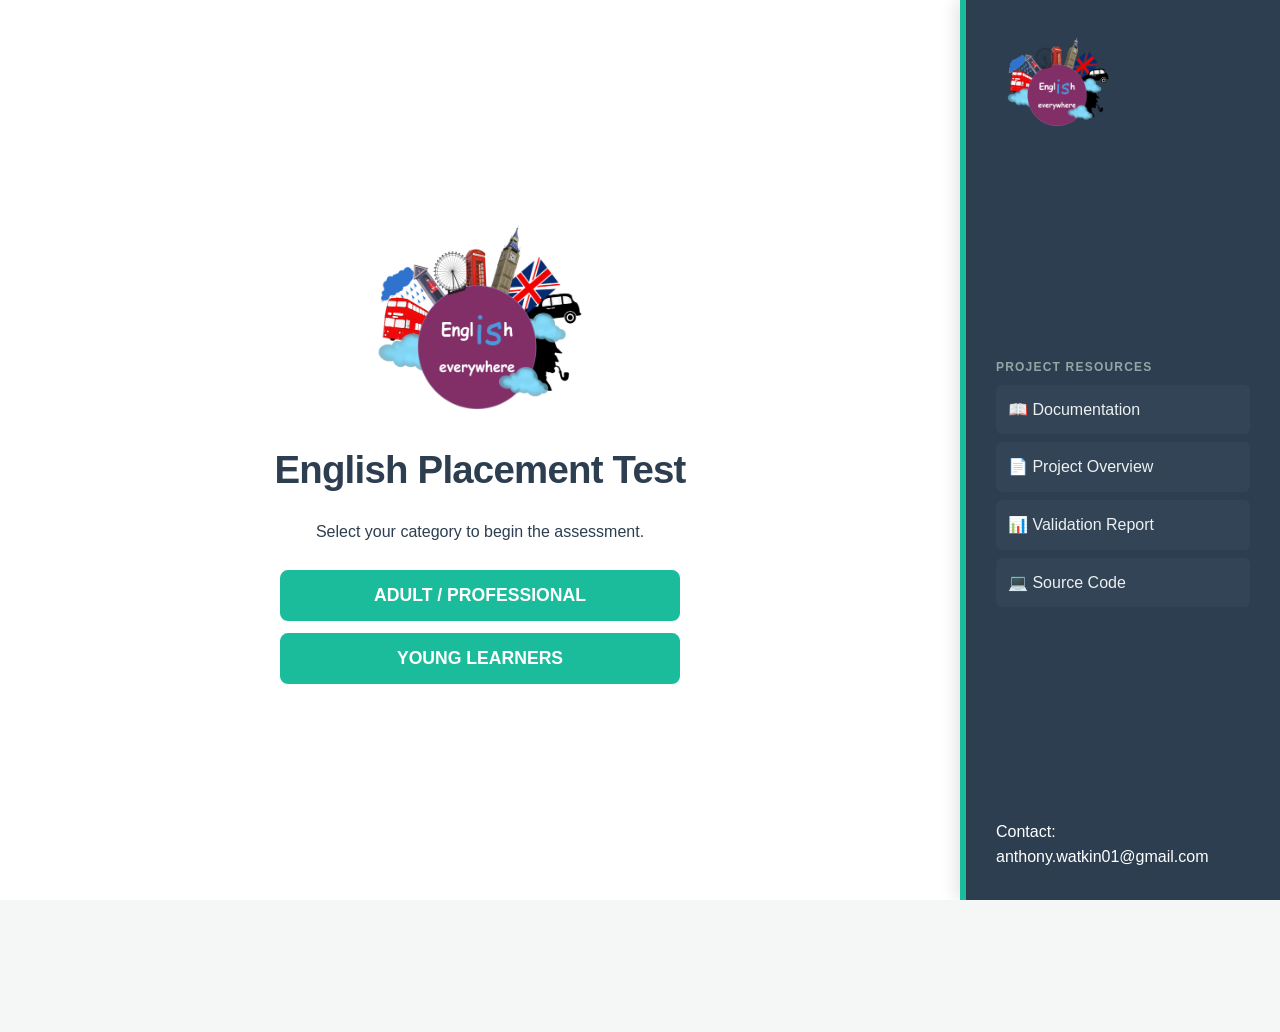
==== index.html @ 707f1727 "first commit" ====
<!DOCTYPE html>
<html lang="en">
<head>
    <meta charset="UTF-8">
    <meta name="viewport" content="width=device-width, initial-scale=1.0">
    <title>CEFR Listening Assessment | V2</title>
    <link rel="icon" type="image/png" href="images/favicon.png">
    <link rel="stylesheet" href="styles.css">
</head>
<body>
    <div class="welcome-layout"> 
        <main class="welcome-main">
            <section id="welcomeScreen" class="screen" style="display: flex !important;">
    <div class="welcome-content">
        <div class="logo-container">
            <img src="images/Logo.png" alt="Logo" class="main-logo">
        </div>
        <h1>English Placement Test</h1>
        <p>Select your category to begin the assessment.</p>
        <div class="selection-buttons">
            <button class="btn version-btn" onclick="selectAudience('adult')">Adult / Professional</button>
            <button class="btn version-btn" onclick="selectAudience('young_people')">Young Learners</button>
        </div>
    </div>
</section>

            <section id="confirmScreen" class="screen">
                <div class="welcome-content">
                    <h1>Confirm Selection</h1>
                    <p id="selectedVersion" style="margin: 20px 0; font-weight: bold; color: #1abc9c;"></p>
                    
                    <div style="margin-bottom: 25px; width: 100%; max-width: 300px; display: inline-block; text-align: left;">
                        <label for="studentName" class="label">What is your name?:</label>
                        <input type="text" id="studentName" placeholder="e.g. John Doe" 
                               style="width: 100%; padding: 12px; border: 2px solid #f0f0f0; border-radius: 8px; font-size: 1rem; outline: none; box-sizing: border-box;">
                    </div>
                    <br>
                    <button class="btn start-btn" onclick="startAssessment()">Begin Assessment</button>
                    <br><br>
                    <a href="#" onclick="location.reload()" style="color: #7f8c8d; font-size: 0.9rem; text-decoration: none;">← Change Category</a>
                </div>
            </section>

            <section id="testScreen" class="screen">
                <div id="testUI" class="welcome-content">
                    </div>
            </section>
        </main>

        <aside class="welcome-sidebar">
            <div class="sidebar-logo">
                <img src="images/Logo.png" alt="App Logo">
            </div>

            <div class="sidebar-top">
                <h3>Project Resources</h3>
                <nav>
                    <a href="https://github.com/AndyWatkin01/English_placement_listening_test/blob/main/README.md" target="_blank">📖 Documentation</a>
                    <a href="https://github.com/AndyWatkin01/English_placement_listening_test/blob/main/project_overview_and_current-phase.pdf" target="_blank">📄 Project Overview</a>
                    <a href="https://github.com/AndyWatkin01/English_placement_listening_test/blob/main/validation_report.pdf" target="_blank">📊 Validation Report</a>
                    <a href="https://github.com/AndyWatkin01/English_placement_listening_test" target="_blank">💻 Source Code</a>
                </nav>
            </div>

            <div class="sidebar-footer">
                <p>Contact: <a href="mailto:anthony.watkin01@gmail.com" style="color: white; text-decoration: none;">anthony.watkin01@gmail.com</a></p>
            </div>
        </aside>
    </div>

    <script src="app.js"></script>
</body>
<footer style="margin-top: 50px; padding: 20px; text-align: center; font-size: 0.8rem; color: #7f8c8d; border-top: 1px solid #eee;">
    <p>CEFR Adaptive Placement Suite © 2026</p>
    <p>Licensed under <a href="https://creativecommons.org/licenses/by-nc/4.0/" target="_blank" style="color: #3498db;">CC BY-NC 4.0</a> (Content) and MIT (Code).</p>
</footer>
</html>
---- styles.css ----
/* ==================== GLOBAL STYLES ==================== */
* {
    box-sizing: border-box;
    margin: 0;
    padding: 0;
    font-family: 'Inter', -apple-system, BlinkMacSystemFont, 'Segoe UI', Roboto, Helvetica, Arial, sans-serif;
}

body, html {
    height: 100%;
    background-color: #f4f7f6;
    color: #2c3e50; 
    line-height: 1.6; 
    overflow-x: hidden;
}

/* ==================== TYPOGRAPHY HIERARCHY ==================== */
h1 {
    font-size: 2.4rem;
    font-weight: 800;
    color: #2c3e50;
    letter-spacing: -0.02em;
    margin-bottom: 1.2rem;
}

.label, .sidebar-top h3 {
    text-transform: uppercase;
    font-size: 0.75rem;
    font-weight: 700;
    color: #95a5a6;
    letter-spacing: 0.1em;
    display: block;
    margin-bottom: 8px;
}

/* ==================== LAYOUT & SIDEBAR ==================== */
.welcome-layout {
    display: flex;
    flex-direction: row; 
    width: 100%;
    height: 100vh;
}

.welcome-main {
    flex: 1; 
    position: relative; 
    background: white;
    height: 100vh;
    overflow-y: auto;
}

.welcome-sidebar {
    width: 25%;
    min-width: 280px;
    background-color: #2c3e50;
    color: white;
    padding: 30px;
    display: flex;
    flex-direction: column;
    justify-content: space-between;
    border-left: 6px solid #1abc9c; 
    box-shadow: -5px 0 15px rgba(0, 0, 0, 0.1); 
    z-index: 10;
}

.screen {
    display: none !important; 
    position: absolute;
    top: 50%;
    left: 50%;
    transform: translate(-50%, -50%);
    width: 100%;
    max-width: 800px; 
    z-index: 1;
    flex-direction: column;
    align-items: center;     
    text-align: center;
}

/* ==================== ASSESSMENT TEXT ==================== */
#scenario-display {
    font-size: 1.2rem;
    font-weight: 600;
    color: #95a5a6; 
    text-transform: uppercase;
    letter-spacing: 2px;
    margin-bottom: 20px;
}

#question-text {
    font-size: 1.8rem;
    font-weight: 800;
    color: #2c3e50; 
    margin: 25px auto;
}

/* ==================== CLEAN BUTTON SYSTEM ==================== */
.selection-buttons {
    display: flex;
    flex-direction: column; /* Restored to clean vertical list */
    align-items: center;
    gap: 12px;
    margin-top: 25px;
    width: 100%;
}

.btn, .version-btn, .start-btn, .option-btn {
    width: 100%;
    max-width: 400px;
    padding: 15px 30px;
    font-size: 1.1rem;
    font-weight: 600;
    background-color: #1abc9c;
    color: white;
    border: none;
    border-radius: 8px;
    cursor: pointer;
    text-transform: uppercase;
    transition: all 0.3s ease;
}

.btn:hover {
    background-color: #16a085;
    transform: translateY(-2px);
}

#pass-btn {
    margin-top: 20px;
    background-color: #7f8c8d;
    padding: 10px 30px;
    font-size: 0.9rem;
}

/* Sidebar Links */
.sidebar-top nav a {
    display: block; 
    color: #ecf0f1;
    text-decoration: none;
    margin-bottom: 8px; 
    padding: 12px;
    border-radius: 6px;
    background: rgba(255,255,255,0.03); 
}

/* ==================== LOGO SYSTEM ==================== */
/* Applied to Welcome and Report screens only */
.main-logo {
    max-width: 250px !important;
    height: auto;
    margin-bottom: 30px;
}

.sidebar-logo img {
    max-width: 125px !important;
    height: auto;
    margin-bottom: 20px;
}

.logo-container {
    width: 100%;
    display: flex;
    justify-content: center;
}

/* ==================== GRAMMAR LAYOUT (NO SIDEBAR) ==================== */
.grammar-main-content {
    width: 100%;
    min-height: 100vh;
    display: flex;
    justify-content: center;
    align-items: center;
    background-color: #f4f7f6;
    position: relative;
}

/* Ensures the grammar screens have enough breathing room */
.grammar-main-content .screen {
    max-width: 850px;
    position: relative; /* Overriding absolute for better flow in this view */
    top: auto;
    left: auto;
    transform: none;
    padding: 40px 20px;
}

.stats-grid {
    display: grid;
    grid-template-columns: repeat(auto-fit, minmax(280px, 1fr));
    gap: 25px;
}

.card {
    background: white;
    padding: 25px;
    border-radius: 12px;
    border: 1px solid #eef2f6;
    box-shadow: 0 4px 6px rgba(0,0,0,0.05);
}

.card-wide {
    grid-column: 1 / -1;
}

.score-value {
    font-size: 3rem;
    font-weight: 800;
    color: #1abc9c;
    margin-top: 10px;
}
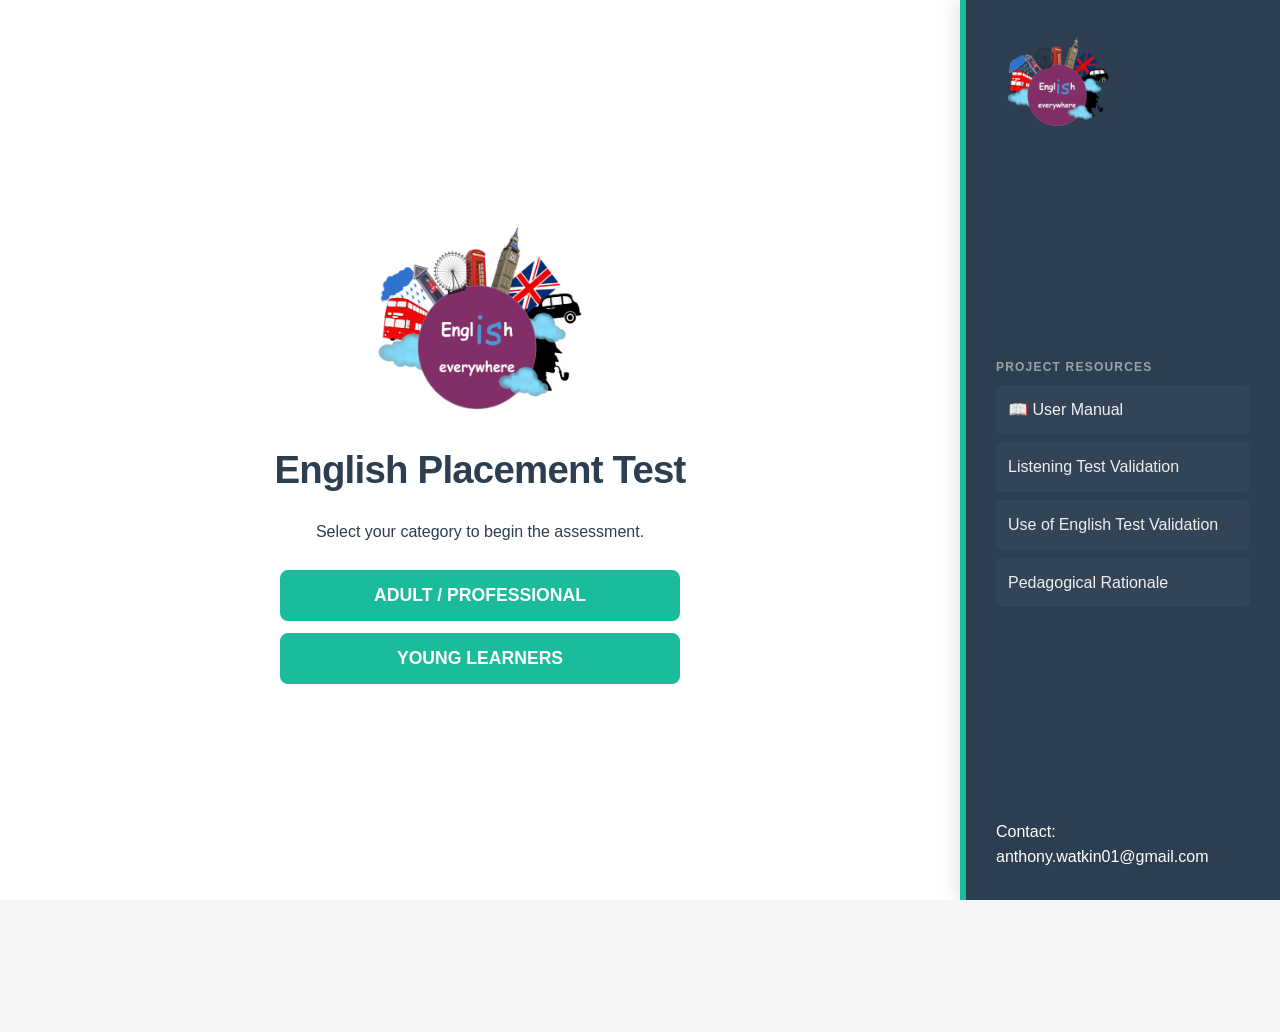
==== commit 1096b400: "Update project resource links in index.html" ====
--- a/index.html
+++ b/index.html
@@ -55,10 +55,10 @@
             <div class="sidebar-top">
                 <h3>Project Resources</h3>
                 <nav>
-                    <a href="https://github.com/AndyWatkin01/English_placement_listening_test/blob/main/README.md" target="_blank">📖 Documentation</a>
-                    <a href="https://github.com/AndyWatkin01/English_placement_listening_test/blob/main/project_overview_and_current-phase.pdf" target="_blank">📄 Project Overview</a>
-                    <a href="https://github.com/AndyWatkin01/English_placement_listening_test/blob/main/validation_report.pdf" target="_blank">📊 Validation Report</a>
-                    <a href="https://github.com/AndyWatkin01/English_placement_listening_test" target="_blank">💻 Source Code</a>
+                    <a href="https://github.com/AndyWatkin01/cefr-placement-Test-suite/blob/main/User%20Manual.pdf">📖 User Manual</a>
+                    <a href="https://github.com/AndyWatkin01/cefr-placement-Test-suite/blob/main/validation_report_listening_test.pdf">Listening Test Validation</a>
+                    <a href="https://github.com/AndyWatkin01/cefr-placement-Test-suite/blob/main/validation_report_use_of_english_test.pdf"_blank">Use of English Test Validation</a>
+                    <a href="https://github.com/AndyWatkin01/cefr-placement-Test-suite/blob/main/Pedagogical%20Rationale%20and%20Scoring%20Manual.pdf">Pedagogical Rationale</a>
                 </nav>
             </div>
 
@@ -74,4 +74,4 @@
     <p>CEFR Adaptive Placement Suite © 2026</p>
     <p>Licensed under <a href="https://creativecommons.org/licenses/by-nc/4.0/" target="_blank" style="color: #3498db;">CC BY-NC 4.0</a> (Content) and MIT (Code).</p>
 </footer>
-</html>+</html>
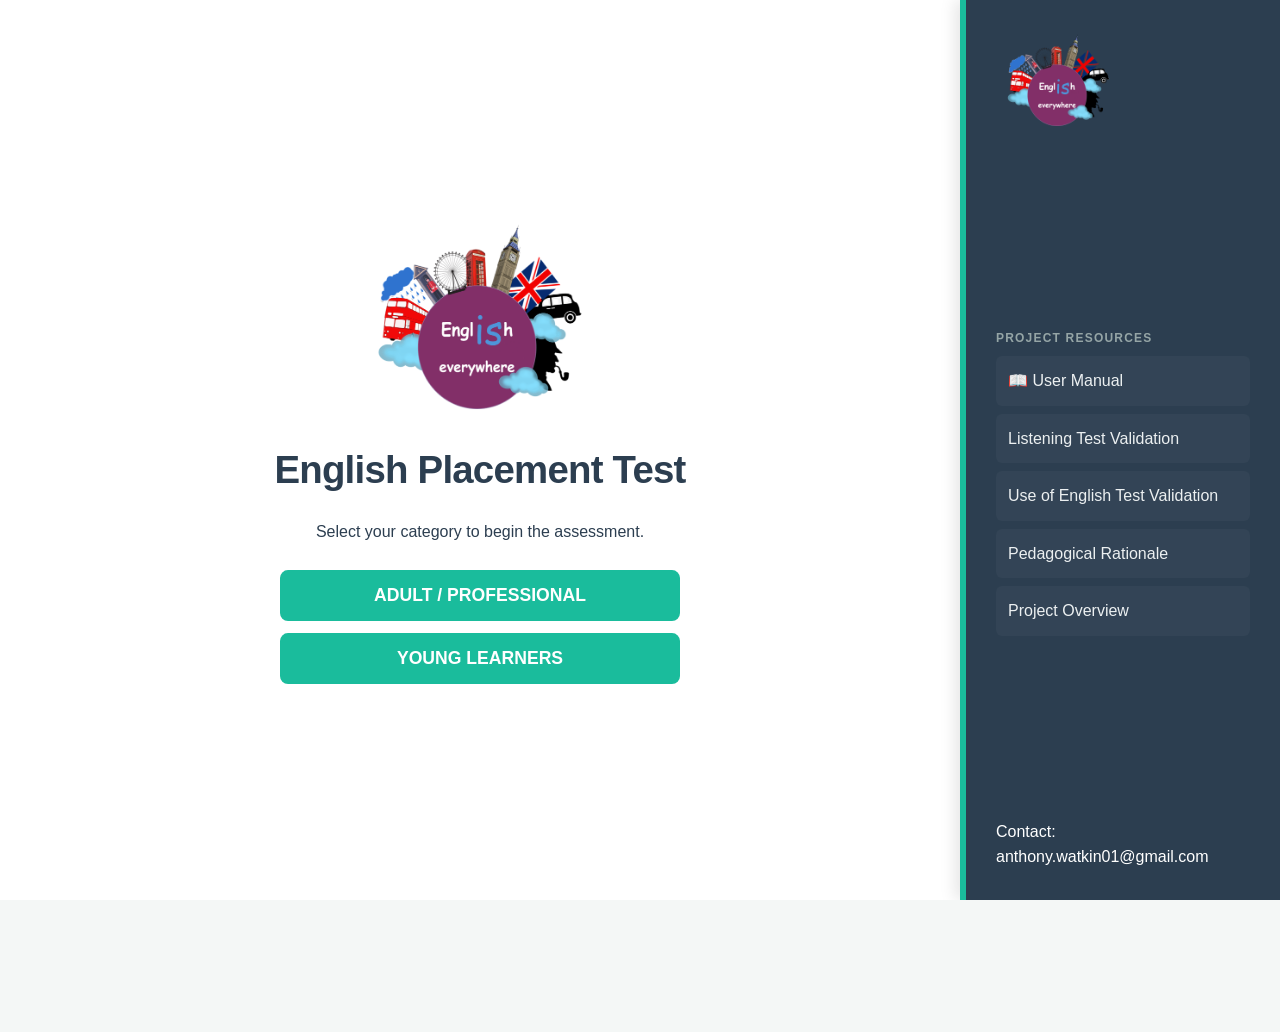
==== commit f4d2f902: "Add link to Project Overview in index.html" ====
--- a/index.html
+++ b/index.html
@@ -59,6 +59,7 @@
                     <a href="https://github.com/AndyWatkin01/cefr-placement-Test-suite/blob/main/validation_report_listening_test.pdf">Listening Test Validation</a>
                     <a href="https://github.com/AndyWatkin01/cefr-placement-Test-suite/blob/main/validation_report_use_of_english_test.pdf"_blank">Use of English Test Validation</a>
                     <a href="https://github.com/AndyWatkin01/cefr-placement-Test-suite/blob/main/Pedagogical%20Rationale%20and%20Scoring%20Manual.pdf">Pedagogical Rationale</a>
+                    <a href="https://github.com/AndyWatkin01/cefr-placement-Test-suite/blob/main/Project%20Overview.pdf">Project Overview</a>
                 </nav>
             </div>
 
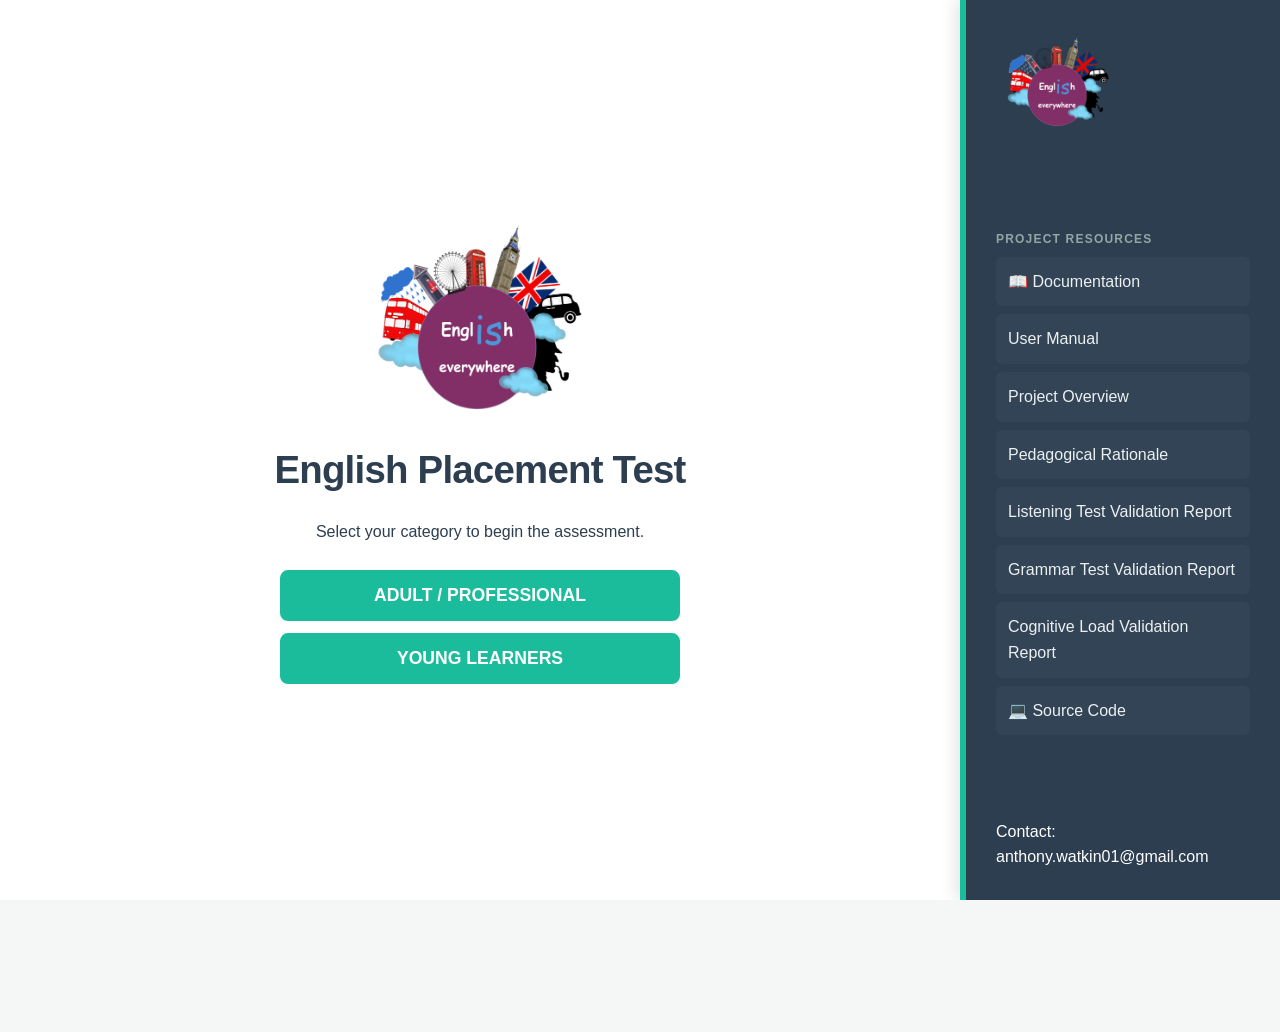
==== commit a699a4e9: "Add files via upload" ====
--- a/index.html
+++ b/index.html
@@ -1,78 +1,81 @@
-<!DOCTYPE html>
-<html lang="en">
-<head>
-    <meta charset="UTF-8">
-    <meta name="viewport" content="width=device-width, initial-scale=1.0">
-    <title>CEFR Listening Assessment | V2</title>
-    <link rel="icon" type="image/png" href="images/favicon.png">
-    <link rel="stylesheet" href="styles.css">
-</head>
-<body>
-    <div class="welcome-layout"> 
-        <main class="welcome-main">
-            <section id="welcomeScreen" class="screen" style="display: flex !important;">
-    <div class="welcome-content">
-        <div class="logo-container">
-            <img src="images/Logo.png" alt="Logo" class="main-logo">
-        </div>
-        <h1>English Placement Test</h1>
-        <p>Select your category to begin the assessment.</p>
-        <div class="selection-buttons">
-            <button class="btn version-btn" onclick="selectAudience('adult')">Adult / Professional</button>
-            <button class="btn version-btn" onclick="selectAudience('young_people')">Young Learners</button>
-        </div>
-    </div>
-</section>
-
-            <section id="confirmScreen" class="screen">
-                <div class="welcome-content">
-                    <h1>Confirm Selection</h1>
-                    <p id="selectedVersion" style="margin: 20px 0; font-weight: bold; color: #1abc9c;"></p>
-                    
-                    <div style="margin-bottom: 25px; width: 100%; max-width: 300px; display: inline-block; text-align: left;">
-                        <label for="studentName" class="label">What is your name?:</label>
-                        <input type="text" id="studentName" placeholder="e.g. John Doe" 
-                               style="width: 100%; padding: 12px; border: 2px solid #f0f0f0; border-radius: 8px; font-size: 1rem; outline: none; box-sizing: border-box;">
-                    </div>
-                    <br>
-                    <button class="btn start-btn" onclick="startAssessment()">Begin Assessment</button>
-                    <br><br>
-                    <a href="#" onclick="location.reload()" style="color: #7f8c8d; font-size: 0.9rem; text-decoration: none;">← Change Category</a>
-                </div>
-            </section>
-
-            <section id="testScreen" class="screen">
-                <div id="testUI" class="welcome-content">
-                    </div>
-            </section>
-        </main>
-
-        <aside class="welcome-sidebar">
-            <div class="sidebar-logo">
-                <img src="images/Logo.png" alt="App Logo">
-            </div>
-
-            <div class="sidebar-top">
-                <h3>Project Resources</h3>
-                <nav>
-                    <a href="https://github.com/AndyWatkin01/cefr-placement-Test-suite/blob/main/User%20Manual.pdf">📖 User Manual</a>
-                    <a href="https://github.com/AndyWatkin01/cefr-placement-Test-suite/blob/main/validation_report_listening_test.pdf">Listening Test Validation</a>
-                    <a href="https://github.com/AndyWatkin01/cefr-placement-Test-suite/blob/main/validation_report_use_of_english_test.pdf"_blank">Use of English Test Validation</a>
-                    <a href="https://github.com/AndyWatkin01/cefr-placement-Test-suite/blob/main/Pedagogical%20Rationale%20and%20Scoring%20Manual.pdf">Pedagogical Rationale</a>
-                    <a href="https://github.com/AndyWatkin01/cefr-placement-Test-suite/blob/main/Project%20Overview.pdf">Project Overview</a>
-                </nav>
-            </div>
-
-            <div class="sidebar-footer">
-                <p>Contact: <a href="mailto:anthony.watkin01@gmail.com" style="color: white; text-decoration: none;">anthony.watkin01@gmail.com</a></p>
-            </div>
-        </aside>
-    </div>
-
-    <script src="app.js"></script>
-</body>
-<footer style="margin-top: 50px; padding: 20px; text-align: center; font-size: 0.8rem; color: #7f8c8d; border-top: 1px solid #eee;">
-    <p>CEFR Adaptive Placement Suite © 2026</p>
-    <p>Licensed under <a href="https://creativecommons.org/licenses/by-nc/4.0/" target="_blank" style="color: #3498db;">CC BY-NC 4.0</a> (Content) and MIT (Code).</p>
-</footer>
-</html>
+<!DOCTYPE html>
+<html lang="en">
+<head>
+    <meta charset="UTF-8">
+    <meta name="viewport" content="width=device-width, initial-scale=1.0">
+    <title>CEFR Listening Assessment | V2</title>
+    <link rel="icon" type="image/png" href="images/favicon.png">
+    <link rel="stylesheet" href="styles.css">
+</head>
+<body>
+    <div class="welcome-layout"> 
+        <main class="welcome-main">
+            <section id="welcome-screen" class="screen" style="display: flex !important;">
+    <div class="welcome-content">
+        <div class="logo-container">
+            <img src="images/Logo.png" alt="Logo" class="main-logo">
+        </div>
+        <h1>English Placement Test</h1>
+        <p>Select your category to begin the assessment.</p>
+        <div class="selection-buttons">
+            <button class="btn version-btn" onclick="selectAudience('adult')">Adult / Professional</button>
+            <button class="btn version-btn" onclick="selectAudience('young_people')">Young Learners</button>
+        </div>
+    </div>
+</section>
+
+            <section id="confirm-screen" class="screen">
+                <div class="welcome-content">
+                    <h1>Confirm Selection</h1>
+                    <p id="selectedVersion" style="margin: 20px 0; font-weight: bold; color: #1abc9c;"></p>
+                    
+                    <div style="margin-bottom: 25px; width: 100%; max-width: 300px; display: inline-block; text-align: left;">
+                        <label for="studentName" class="label">What is your name?:</label>
+                        <input type="text" id="studentName" placeholder="e.g. John Doe" 
+                               style="width: 100%; padding: 12px; border: 2px solid #f0f0f0; border-radius: 8px; font-size: 1rem; outline: none; box-sizing: border-box;">
+                    </div>
+                    <br>
+                    <button class="btn start-btn" onclick="startAssessment()">Begin Assessment</button>
+                    <br><br>
+                    <a href="#" onclick="location.reload()" style="color: #7f8c8d; font-size: 0.9rem; text-decoration: none;">← Change Category</a>
+                </div>
+            </section>
+
+            <section id="test-screen" class="screen">
+                <div id="testUI" class="welcome-content">
+                    </div>
+            </section>
+        </main>
+
+        <aside class="welcome-sidebar">
+            <div class="sidebar-logo">
+                <img src="images/Logo.png" alt="App Logo">
+            </div>
+
+            <div class="sidebar-top">
+                <h3>Project Resources</h3>
+                <nav>
+                    <a href="https://github.com/AndyWatkin01/cefr-placement-Test-suite/blob/main/README.md" target="_blank">📖 Documentation</a>
+                    <a href="https://github.com/AndyWatkin01/cefr-placement-Test-suite/blob/main/User%20Manual.pdf" target="_blank">User Manual</a>
+                    <a href="https://github.com/AndyWatkin01/cefr-placement-Test-suite/blob/main/Project%20Overview.pdf" target="_blank">Project Overview</a>
+                    <a href="https://github.com/AndyWatkin01/cefr-placement-Test-suite/blob/main/Pedagogical%20Rationale%20and%20Scoring%20Manual.pdf" target="_blank">Pedagogical Rationale</a>
+                    <a href="https://github.com/AndyWatkin01/English_placement_listening_test/blob/main/validation_report.pdf" target="_blank">Listening Test Validation Report</a>
+                    <a href="https://github.com/AndyWatkin01/cefr-placement-Test-suite/blob/main/validation_report_use_of_english_test.pdf" target="_blank">Grammar Test Validation Report</a>
+                    <a href="https://github.com/AndyWatkin01/cefr-placement-Test-suite/blob/main/validation_report_Cognitive_Load.pdf" target="_blank">Cognitive Load Validation Report</a>
+                    <a href="https://github.com/AndyWatkin01/cefr-placement-Test-suite" target="_blank">💻 Source Code</a>
+                </nav>
+            </div>
+
+            <div class="sidebar-footer">
+                <p>Contact: <a href="mailto:anthony.watkin01@gmail.com" style="color: white; text-decoration: none;">anthony.watkin01@gmail.com</a></p>
+            </div>
+        </aside>
+    </div>
+
+    <script src="app.js"></script>
+</body>
+<footer style="margin-top: 50px; padding: 20px; text-align: center; font-size: 0.8rem; color: #7f8c8d; border-top: 1px solid #eee;">
+    <p>CEFR Adaptive Placement Suite © 2026</p>
+    <p>Licensed under <a href="https://creativecommons.org/licenses/by-nc/4.0/" target="_blank" style="color: #3498db;">CC BY-NC 4.0</a> (Content) and MIT (Code).</p>
+</footer>
+</html>
--- a/styles.css
+++ b/styles.css
@@ -1,209 +1,209 @@
-/* ==================== GLOBAL STYLES ==================== */
-* {
-    box-sizing: border-box;
-    margin: 0;
-    padding: 0;
-    font-family: 'Inter', -apple-system, BlinkMacSystemFont, 'Segoe UI', Roboto, Helvetica, Arial, sans-serif;
-}
-
-body, html {
-    height: 100%;
-    background-color: #f4f7f6;
-    color: #2c3e50; 
-    line-height: 1.6; 
-    overflow-x: hidden;
-}
-
-/* ==================== TYPOGRAPHY HIERARCHY ==================== */
-h1 {
-    font-size: 2.4rem;
-    font-weight: 800;
-    color: #2c3e50;
-    letter-spacing: -0.02em;
-    margin-bottom: 1.2rem;
-}
-
-.label, .sidebar-top h3 {
-    text-transform: uppercase;
-    font-size: 0.75rem;
-    font-weight: 700;
-    color: #95a5a6;
-    letter-spacing: 0.1em;
-    display: block;
-    margin-bottom: 8px;
-}
-
-/* ==================== LAYOUT & SIDEBAR ==================== */
-.welcome-layout {
-    display: flex;
-    flex-direction: row; 
-    width: 100%;
-    height: 100vh;
-}
-
-.welcome-main {
-    flex: 1; 
-    position: relative; 
-    background: white;
-    height: 100vh;
-    overflow-y: auto;
-}
-
-.welcome-sidebar {
-    width: 25%;
-    min-width: 280px;
-    background-color: #2c3e50;
-    color: white;
-    padding: 30px;
-    display: flex;
-    flex-direction: column;
-    justify-content: space-between;
-    border-left: 6px solid #1abc9c; 
-    box-shadow: -5px 0 15px rgba(0, 0, 0, 0.1); 
-    z-index: 10;
-}
-
-.screen {
-    display: none !important; 
-    position: absolute;
-    top: 50%;
-    left: 50%;
-    transform: translate(-50%, -50%);
-    width: 100%;
-    max-width: 800px; 
-    z-index: 1;
-    flex-direction: column;
-    align-items: center;     
-    text-align: center;
-}
-
-/* ==================== ASSESSMENT TEXT ==================== */
-#scenario-display {
-    font-size: 1.2rem;
-    font-weight: 600;
-    color: #95a5a6; 
-    text-transform: uppercase;
-    letter-spacing: 2px;
-    margin-bottom: 20px;
-}
-
-#question-text {
-    font-size: 1.8rem;
-    font-weight: 800;
-    color: #2c3e50; 
-    margin: 25px auto;
-}
-
-/* ==================== CLEAN BUTTON SYSTEM ==================== */
-.selection-buttons {
-    display: flex;
-    flex-direction: column; /* Restored to clean vertical list */
-    align-items: center;
-    gap: 12px;
-    margin-top: 25px;
-    width: 100%;
-}
-
-.btn, .version-btn, .start-btn, .option-btn {
-    width: 100%;
-    max-width: 400px;
-    padding: 15px 30px;
-    font-size: 1.1rem;
-    font-weight: 600;
-    background-color: #1abc9c;
-    color: white;
-    border: none;
-    border-radius: 8px;
-    cursor: pointer;
-    text-transform: uppercase;
-    transition: all 0.3s ease;
-}
-
-.btn:hover {
-    background-color: #16a085;
-    transform: translateY(-2px);
-}
-
-#pass-btn {
-    margin-top: 20px;
-    background-color: #7f8c8d;
-    padding: 10px 30px;
-    font-size: 0.9rem;
-}
-
-/* Sidebar Links */
-.sidebar-top nav a {
-    display: block; 
-    color: #ecf0f1;
-    text-decoration: none;
-    margin-bottom: 8px; 
-    padding: 12px;
-    border-radius: 6px;
-    background: rgba(255,255,255,0.03); 
-}
-
-/* ==================== LOGO SYSTEM ==================== */
-/* Applied to Welcome and Report screens only */
-.main-logo {
-    max-width: 250px !important;
-    height: auto;
-    margin-bottom: 30px;
-}
-
-.sidebar-logo img {
-    max-width: 125px !important;
-    height: auto;
-    margin-bottom: 20px;
-}
-
-.logo-container {
-    width: 100%;
-    display: flex;
-    justify-content: center;
-}
-
-/* ==================== GRAMMAR LAYOUT (NO SIDEBAR) ==================== */
-.grammar-main-content {
-    width: 100%;
-    min-height: 100vh;
-    display: flex;
-    justify-content: center;
-    align-items: center;
-    background-color: #f4f7f6;
-    position: relative;
-}
-
-/* Ensures the grammar screens have enough breathing room */
-.grammar-main-content .screen {
-    max-width: 850px;
-    position: relative; /* Overriding absolute for better flow in this view */
-    top: auto;
-    left: auto;
-    transform: none;
-    padding: 40px 20px;
-}
-
-.stats-grid {
-    display: grid;
-    grid-template-columns: repeat(auto-fit, minmax(280px, 1fr));
-    gap: 25px;
-}
-
-.card {
-    background: white;
-    padding: 25px;
-    border-radius: 12px;
-    border: 1px solid #eef2f6;
-    box-shadow: 0 4px 6px rgba(0,0,0,0.05);
-}
-
-.card-wide {
-    grid-column: 1 / -1;
-}
-
-.score-value {
-    font-size: 3rem;
-    font-weight: 800;
-    color: #1abc9c;
-    margin-top: 10px;
+/* ==================== GLOBAL STYLES ==================== */
+* {
+    box-sizing: border-box;
+    margin: 0;
+    padding: 0;
+    font-family: 'Inter', -apple-system, BlinkMacSystemFont, 'Segoe UI', Roboto, Helvetica, Arial, sans-serif;
+}
+
+body, html {
+    height: 100%;
+    background-color: #f4f7f6;
+    color: #2c3e50; 
+    line-height: 1.6; 
+    overflow-x: hidden;
+}
+
+/* ==================== TYPOGRAPHY HIERARCHY ==================== */
+h1 {
+    font-size: 2.4rem;
+    font-weight: 800;
+    color: #2c3e50;
+    letter-spacing: -0.02em;
+    margin-bottom: 1.2rem;
+}
+
+.label, .sidebar-top h3 {
+    text-transform: uppercase;
+    font-size: 0.75rem;
+    font-weight: 700;
+    color: #95a5a6;
+    letter-spacing: 0.1em;
+    display: block;
+    margin-bottom: 8px;
+}
+
+/* ==================== LAYOUT & SIDEBAR ==================== */
+.welcome-layout {
+    display: flex;
+    flex-direction: row; 
+    width: 100%;
+    height: 100vh;
+}
+
+.welcome-main {
+    flex: 1; 
+    position: relative; 
+    background: white;
+    height: 100vh;
+    overflow-y: auto;
+}
+
+.welcome-sidebar {
+    width: 25%;
+    min-width: 280px;
+    background-color: #2c3e50;
+    color: white;
+    padding: 30px;
+    display: flex;
+    flex-direction: column;
+    justify-content: space-between;
+    border-left: 6px solid #1abc9c; 
+    box-shadow: -5px 0 15px rgba(0, 0, 0, 0.1); 
+    z-index: 10;
+}
+
+.screen {
+    display: none !important; 
+    position: absolute;
+    top: 50%;
+    left: 50%;
+    transform: translate(-50%, -50%);
+    width: 100%;
+    max-width: 800px; 
+    z-index: 1;
+    flex-direction: column;
+    align-items: center;     
+    text-align: center;
+}
+
+/* ==================== ASSESSMENT TEXT ==================== */
+#scenario-display {
+    font-size: 1.2rem;
+    font-weight: 600;
+    color: #95a5a6; 
+    text-transform: uppercase;
+    letter-spacing: 2px;
+    margin-bottom: 20px;
+}
+
+#question-text {
+    font-size: 1.8rem;
+    font-weight: 800;
+    color: #2c3e50; 
+    margin: 25px auto;
+}
+
+/* ==================== CLEAN BUTTON SYSTEM ==================== */
+.selection-buttons {
+    display: flex;
+    flex-direction: column; /* Restored to clean vertical list */
+    align-items: center;
+    gap: 12px;
+    margin-top: 25px;
+    width: 100%;
+}
+
+.btn, .version-btn, .start-btn, .option-btn {
+    width: 100%;
+    max-width: 400px;
+    padding: 15px 30px;
+    font-size: 1.1rem;
+    font-weight: 600;
+    background-color: #1abc9c;
+    color: white;
+    border: none;
+    border-radius: 8px;
+    cursor: pointer;
+    text-transform: uppercase;
+    transition: all 0.3s ease;
+}
+
+.btn:hover {
+    background-color: #16a085;
+    transform: translateY(-2px);
+}
+
+#pass-btn {
+    margin-top: 20px;
+    background-color: #7f8c8d;
+    padding: 10px 30px;
+    font-size: 0.9rem;
+}
+
+/* Sidebar Links */
+.sidebar-top nav a {
+    display: block; 
+    color: #ecf0f1;
+    text-decoration: none;
+    margin-bottom: 8px; 
+    padding: 12px;
+    border-radius: 6px;
+    background: rgba(255,255,255,0.03); 
+}
+
+/* ==================== LOGO SYSTEM ==================== */
+/* Applied to Welcome and Report screens only */
+.main-logo {
+    max-width: 250px !important;
+    height: auto;
+    margin-bottom: 30px;
+}
+
+.sidebar-logo img {
+    max-width: 125px !important;
+    height: auto;
+    margin-bottom: 20px;
+}
+
+.logo-container {
+    width: 100%;
+    display: flex;
+    justify-content: center;
+}
+
+/* ==================== GRAMMAR LAYOUT (NO SIDEBAR) ==================== */
+.grammar-main-content {
+    width: 100%;
+    min-height: 100vh;
+    display: flex;
+    justify-content: center;
+    align-items: center;
+    background-color: #f4f7f6;
+    position: relative;
+}
+
+/* Ensures the grammar screens have enough breathing room */
+.grammar-main-content .screen {
+    max-width: 850px;
+    position: relative; /* Overriding absolute for better flow in this view */
+    top: auto;
+    left: auto;
+    transform: none;
+    padding: 40px 20px;
+}
+
+.stats-grid {
+    display: grid;
+    grid-template-columns: repeat(auto-fit, minmax(280px, 1fr));
+    gap: 25px;
+}
+
+.card {
+    background: white;
+    padding: 25px;
+    border-radius: 12px;
+    border: 1px solid #eef2f6;
+    box-shadow: 0 4px 6px rgba(0,0,0,0.05);
+}
+
+.card-wide {
+    grid-column: 1 / -1;
+}
+
+.score-value {
+    font-size: 3rem;
+    font-weight: 800;
+    color: #1abc9c;
+    margin-top: 10px;
 }
